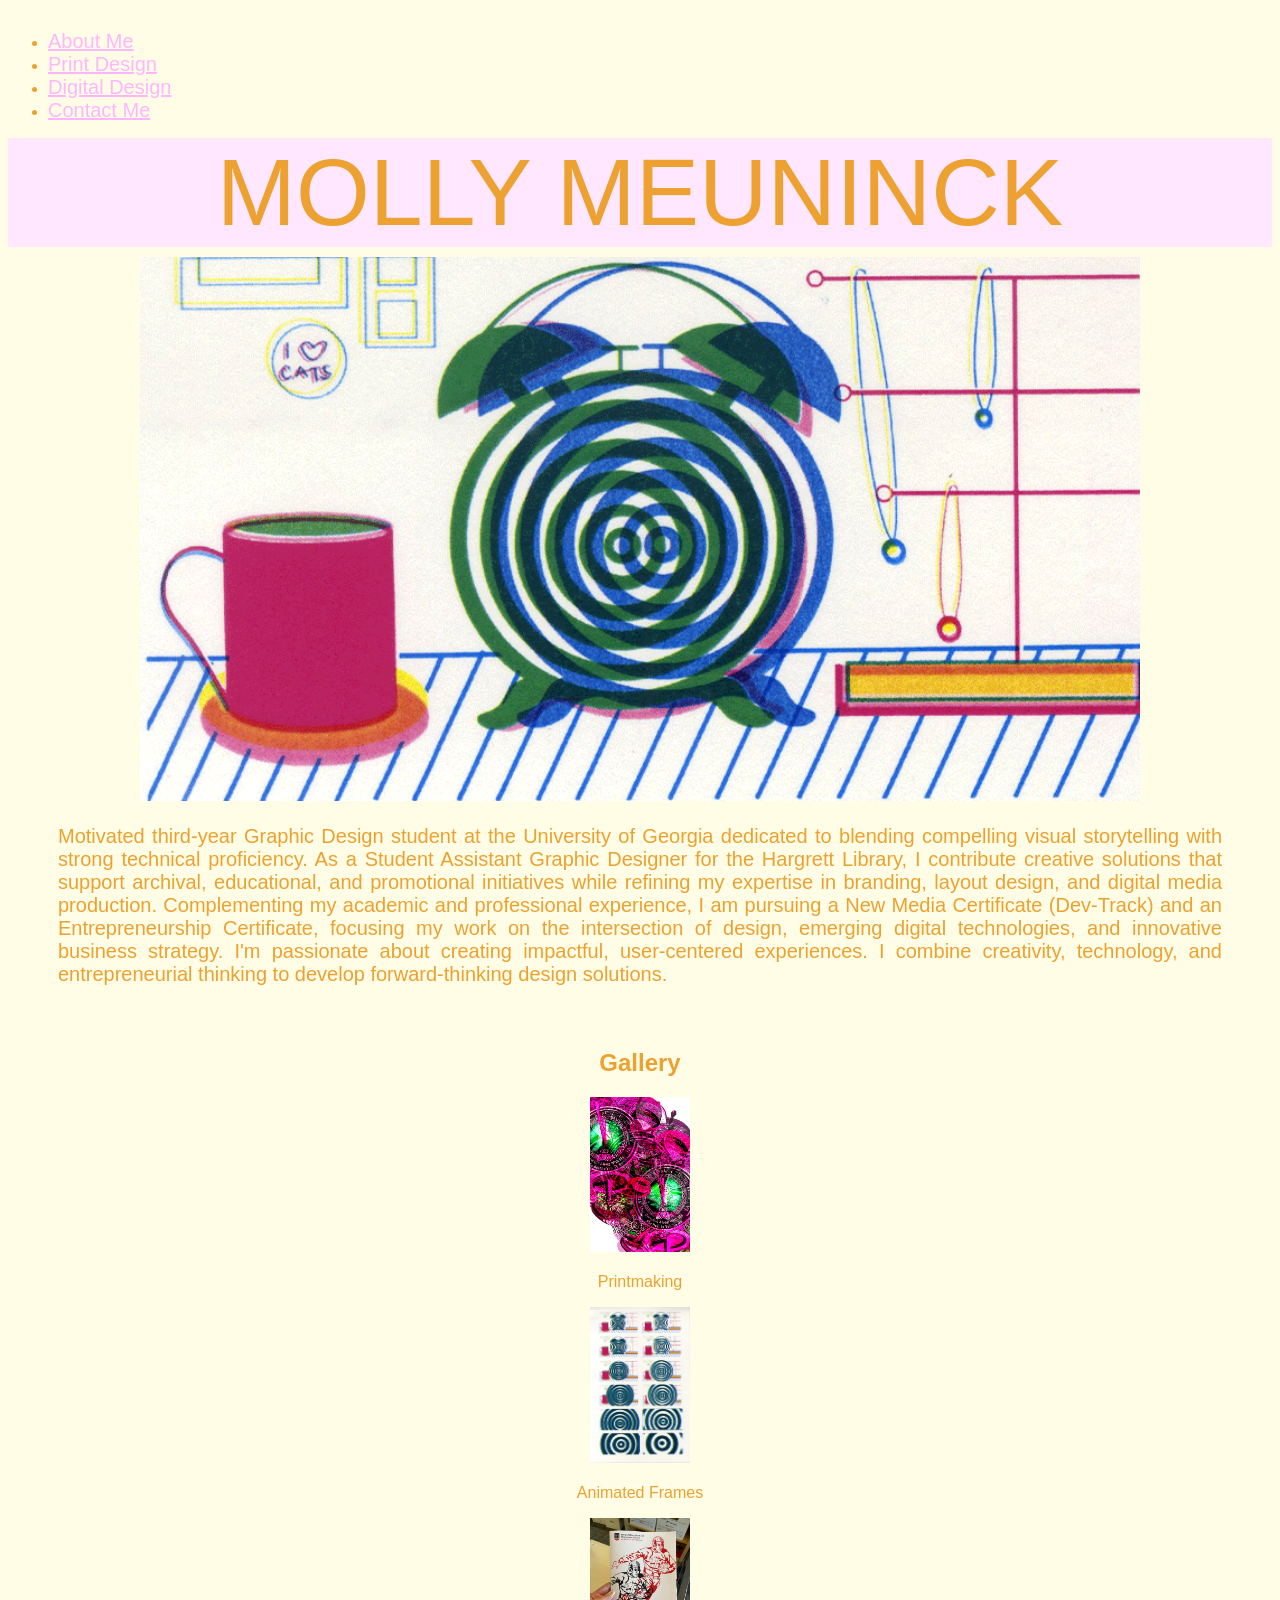
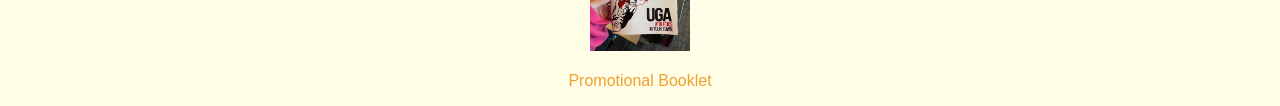
==== index.html @ ad42a5a6 "fixing spacing and icons" ====
<!DOCTYPE html>
<html lang="en">
<head>
    <meta charset="UTF-8">
    <meta name="viewport" content="width=device-width, initial-scale=1.0">
    <title>Index</title>
    
    <link rel="preconnect" href="https://fonts.googleapis.com">
    <link rel="preconnect" href="https://fonts.gstatic.com" crossorigin>
    <link href="https://fonts.googleapis.com/css2?family=Jacquarda+Bastarda+9&display=swap" rel="stylesheet">

    <link rel="stylesheet" href="https://use.typekit.net/bip7csp.css">

    <link rel="stylesheet" href="https://use.typekit.net/bip7csp.css">

    <link rel="stylesheet" href="https://use.typekit.net/bip7csp.css">
    
    <link rel="stylesheet" href="style.css">

</head>
<body>
    <!-- Navigation bar -->
    <nav id="directory">
        <!-- <div class="logo">
        <img src="images/Logo.png" width = 230px height = auto alt="logo">
        </div> -->
        <ul>
            <li><a href="about.html">About Me</a></li>
            <li><a href="print.html">Print Design</a></li>
            <li><a href="digital.html">Digital Design</a></li>
            <li><a href="contact.html">Contact Me</a></li>
        </ul>
    </nav>

    

    <!-- Header -->
    <header>
        <h1>MOLLY MEUNINCK</h1>
        <img class="animationPic" src="images/animationPrint_MollyMeuninck.gif" alt="" width = 1000 height = auto>
        <!-- <h1>MOLLY MEUNINCK</h1> -->
        <p class="description">Motivated third-year Graphic Design student at the University of Georgia dedicated to blending compelling visual storytelling with strong technical proficiency. As a Student Assistant Graphic Designer for the Hargrett Library, I contribute creative solutions that support archival, educational, and promotional initiatives while refining my expertise in branding, layout design, and digital media production. Complementing my academic and professional experience, I am pursuing a New Media Certificate (Dev-Track) and an Entrepreneurship Certificate, focusing my work on the intersection of design, emerging digital technologies, and innovative business strategy. I'm passionate about creating impactful, user-centered experiences. I combine creativity, technology, and entrepreneurial thinking to develop forward-thinking design solutions.</p>
        <!-- <button><a href="https://www.linkedin.com/in/mollyfmeuninck/">LinkedIn</a></button> -->
        <a href="https://www.linkedin.com/in/mollyfmeuninck/"><img src="images/linkeding.png" alt="" width = 40px height = auto></a>
        <!-- <button><a href="https://medium.com/@meuninckmolly">Medium</a></button> -->
        <a href="https://medium.com/@meuninckmolly"><img src="images/medium.png" alt="" width = 40px height = auto ></a>

    </header>
    <!-- Body Text -->
    <section>
        <h2>Gallery</h2>

        <div>
            <div>           
                <a href="print.html" ><img class="imagePrint" src="images/sundial.jpg" alt="sundial Print" width = 100px height = auto></a>
                <p>Printmaking</p>
            </div>
            <div>            
                <a href="digital.html"><img class="digi" src="images/Animated.jpg" alt="12 Frame Animated Printed" width = 100px height = auto></a>
                <p>Animated Frames</p>
            </div>
            <div>            
                <a href="print.html"><img class="imagePrint" src="images/Booklet.jpeg" alt="Booklet for promoting UGA Athletics Summer traveling exhibit" width = 100px height = auto></a>
                <p>Promotional Booklet</p>
            </div>
        </div>

    </section>
    <!-- <p>TO BREAK <br> LINES USE<br> THIS</p>
    <a href="https://www.instagram.com">Instagram</a>
    <br>
    <img src="IMG_0356.HEIC" width = 200px height = auto> -->
</body>
</html>
---- style.css ----
h1{
    font-size: 95px;
    background-color: rgb(255, 231, 255);
    text-align: center;

    /* font-family: "Jacquarda Bastarda 9", serif;
    font-weight: 400;
    font-style: normal; */

    /* font-family: "daith-text", sans-serif;
    font-weight: 400;
    font-style: italic; */

    /* font-family: "gonte", sans-serif;
    font-weight: 400;
    font-style: normal; */

    font-family: "gunter", sans-serif;
    font-weight: 400;
    font-style: normal;
    margin-bottom: 10px;
    margin-top: 10px;

}

h2 {
    font-family: "gunter", sans-serif;
    font-size: x-large;

}
body{
    background-color: rgb(255, 253, 229);
    color: rgb(236, 161, 49);
    text-align: center;
    font-family: Arial, sans-serif;
}

button{
    background-color: rgb(255, 255, 255);
    
}

a{
    color:rgb(255, 182, 255);
    font-family: Arial, sans-serif;
    font-size: 20px;
}

a:hover{
    color: rgb(222, 154, 65);
}


.description{
    text-align:justify;
    margin-left: 50px;
    margin-right: 50px;
    margin-top: 20px;
    font-family: Arial, sans-serif;
    font-size: 20px;
}

#directory{
    margin-top: 30px ;
    text-align:left;
    font-family: Arial, sans-serif;


}

.imagePrint:hover{
    outline: 5px solid rgb(222, 154, 65); 
    /* border: 5px solid red; */
}

.digi:hover{
    outline: 5px solid rgb(222, 154, 65); 
}

.logo{
    text-align: right;
}

.animationPic{

}




/* Default Reset CSS */

/* html, body, div, span, applet, object, iframe,
h1, h2, h3, h4, h5, h6, p, blockquote, pre,
a, abbr, acronym, address, big, cite, code,
del, dfn, em, img, ins, kbd, q, s, samp,
small, strike, strong, sub, sup, tt, var,
b, u, i, center,
dl, dt, dd, ol, ul, li,
fieldset, form, label, legend,
table, caption, tbody, tfoot, thead, tr, th, td,
article, aside, canvas, details, embed, 
figure, figcaption, footer, header, hgroup, 
menu, nav, output, ruby, section, summary,
time, mark, audio, video {
	margin: 0;
	padding: 0;
	border: 0;
	font-size: 100%;
	font: inherit;
	vertical-align: baseline;
}

article, aside, details, figcaption, figure, 
footer, header, hgroup, menu, nav, section {
	display: block;
}
body {
	line-height: 1;
}
ol, ul {
	list-style: none;
}
blockquote, q {
	quotes: none;
}
blockquote:before, blockquote:after,
q:before, q:after {
	content: '';
	content: none;
}
table {
	border-collapse: collapse;
	border-spacing: 0;
}*/
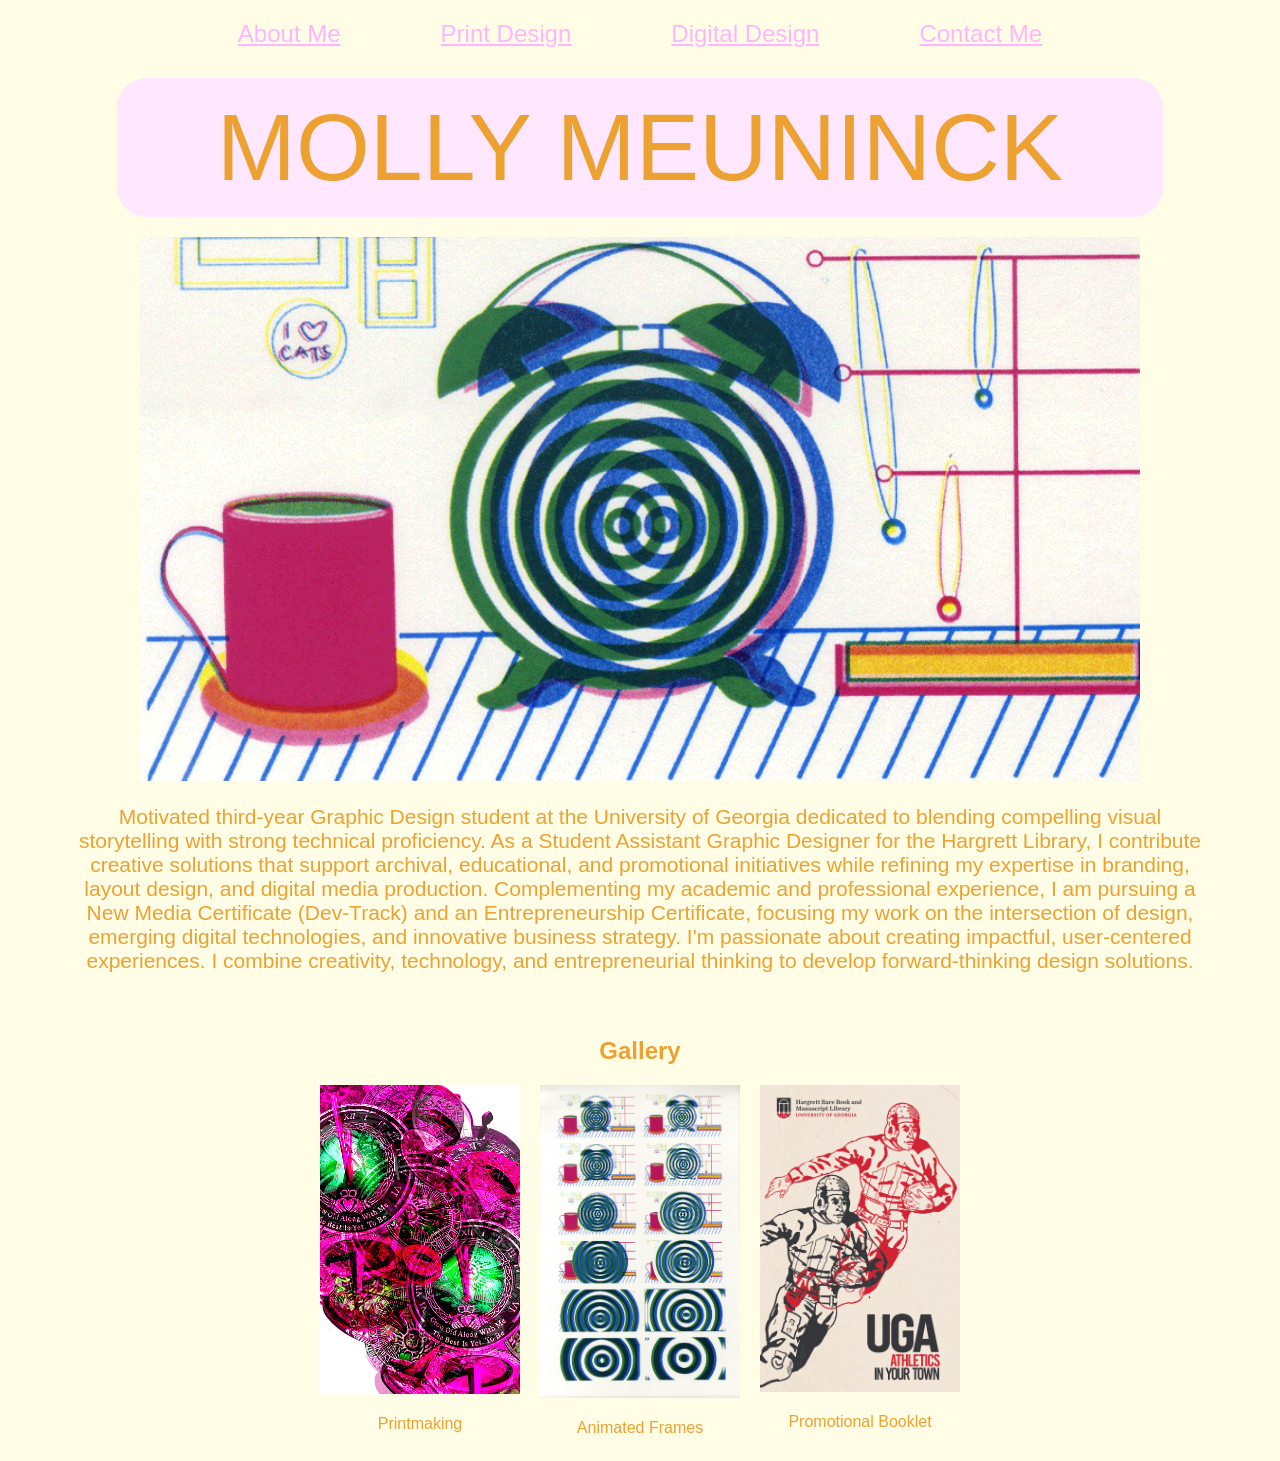
==== commit 2a53a40b: "changes" ====
--- a/index.html
+++ b/index.html
@@ -20,19 +20,21 @@
 </head>
 <body>
     <!-- Navigation bar -->
-    <nav id="directory">
-        <!-- <div class="logo">
-        <img src="images/Logo.png" width = 230px height = auto alt="logo">
-        </div> -->
+    <!-- <nav id="directory">
         <ul>
             <li><a href="about.html">About Me</a></li>
             <li><a href="print.html">Print Design</a></li>
             <li><a href="digital.html">Digital Design</a></li>
             <li><a href="contact.html">Contact Me</a></li>
         </ul>
-    </nav>
+    </nav> -->
 
-    
+    <div id="container">
+        <a href="about.html">About Me</a>
+        <a href="print.html">Print Design</a>
+        <a href="digital.html">Digital Design</a>
+        <a href="contact.html">Contact Me</a>
+    </div>
 
     <!-- Header -->
     <header>
@@ -50,17 +52,17 @@
     <section>
         <h2>Gallery</h2>
 
-        <div>
+        <div id="gallery">
             <div>           
-                <a href="print.html" ><img class="imagePrint" src="images/sundial.jpg" alt="sundial Print" width = 100px height = auto></a>
+                <a href="print.html" ><img class="imagePrint" src="images/sundial.jpg" alt="sundial Print" width = 200px height = auto></a>
                 <p>Printmaking</p>
             </div>
             <div>            
-                <a href="digital.html"><img class="digi" src="images/Animated.jpg" alt="12 Frame Animated Printed" width = 100px height = auto></a>
+                <a href="digital.html"><img class="digi" src="images/Animated.jpg" alt="12 Frame Animated Printed" width = 200px height = auto></a>
                 <p>Animated Frames</p>
             </div>
             <div>            
-                <a href="print.html"><img class="imagePrint" src="images/Booklet.jpeg" alt="Booklet for promoting UGA Athletics Summer traveling exhibit" width = 100px height = auto></a>
+                <a href="print.html"><img class="imagePrint" src="images/athletics.jpg" alt="Booklet for promoting UGA Athletics Summer traveling exhibit" width = 200px height = auto></a>
                 <p>Promotional Booklet</p>
             </div>
         </div>
--- a/style.css
+++ b/style.css
@@ -18,9 +18,32 @@
     font-family: "gunter", sans-serif;
     font-weight: 400;
     font-style: normal;
-    margin-bottom: 10px;
+    margin-bottom: 20px;
     margin-top: 10px;
+    padding:15px 100px;
+    border-radius: 30px;
+    display: inline-block;
 
+
+}
+
+#container{
+    display: flex;
+    gap: 100px;
+    margin-top: 20px;
+    margin-bottom: 20px;
+    justify-content: center;
+}
+
+#container a{
+    font-family: "gunter", sans-serif;
+    font-size: x-large;
+}
+
+#gallery{
+    display: flex;
+    gap: 20px;
+    justify-content: center;
 }
 
 h2 {
@@ -52,20 +75,12 @@
 
 
 .description{
-    text-align:justify;
-    margin-left: 50px;
-    margin-right: 50px;
+    text-align:center;
+    margin-left: 70px;
+    margin-right: 70px;
     margin-top: 20px;
     font-family: Arial, sans-serif;
-    font-size: 20px;
-}
-
-#directory{
-    margin-top: 30px ;
-    text-align:left;
-    font-family: Arial, sans-serif;
-
-
+    font-size: 21px;
 }
 
 .imagePrint:hover{
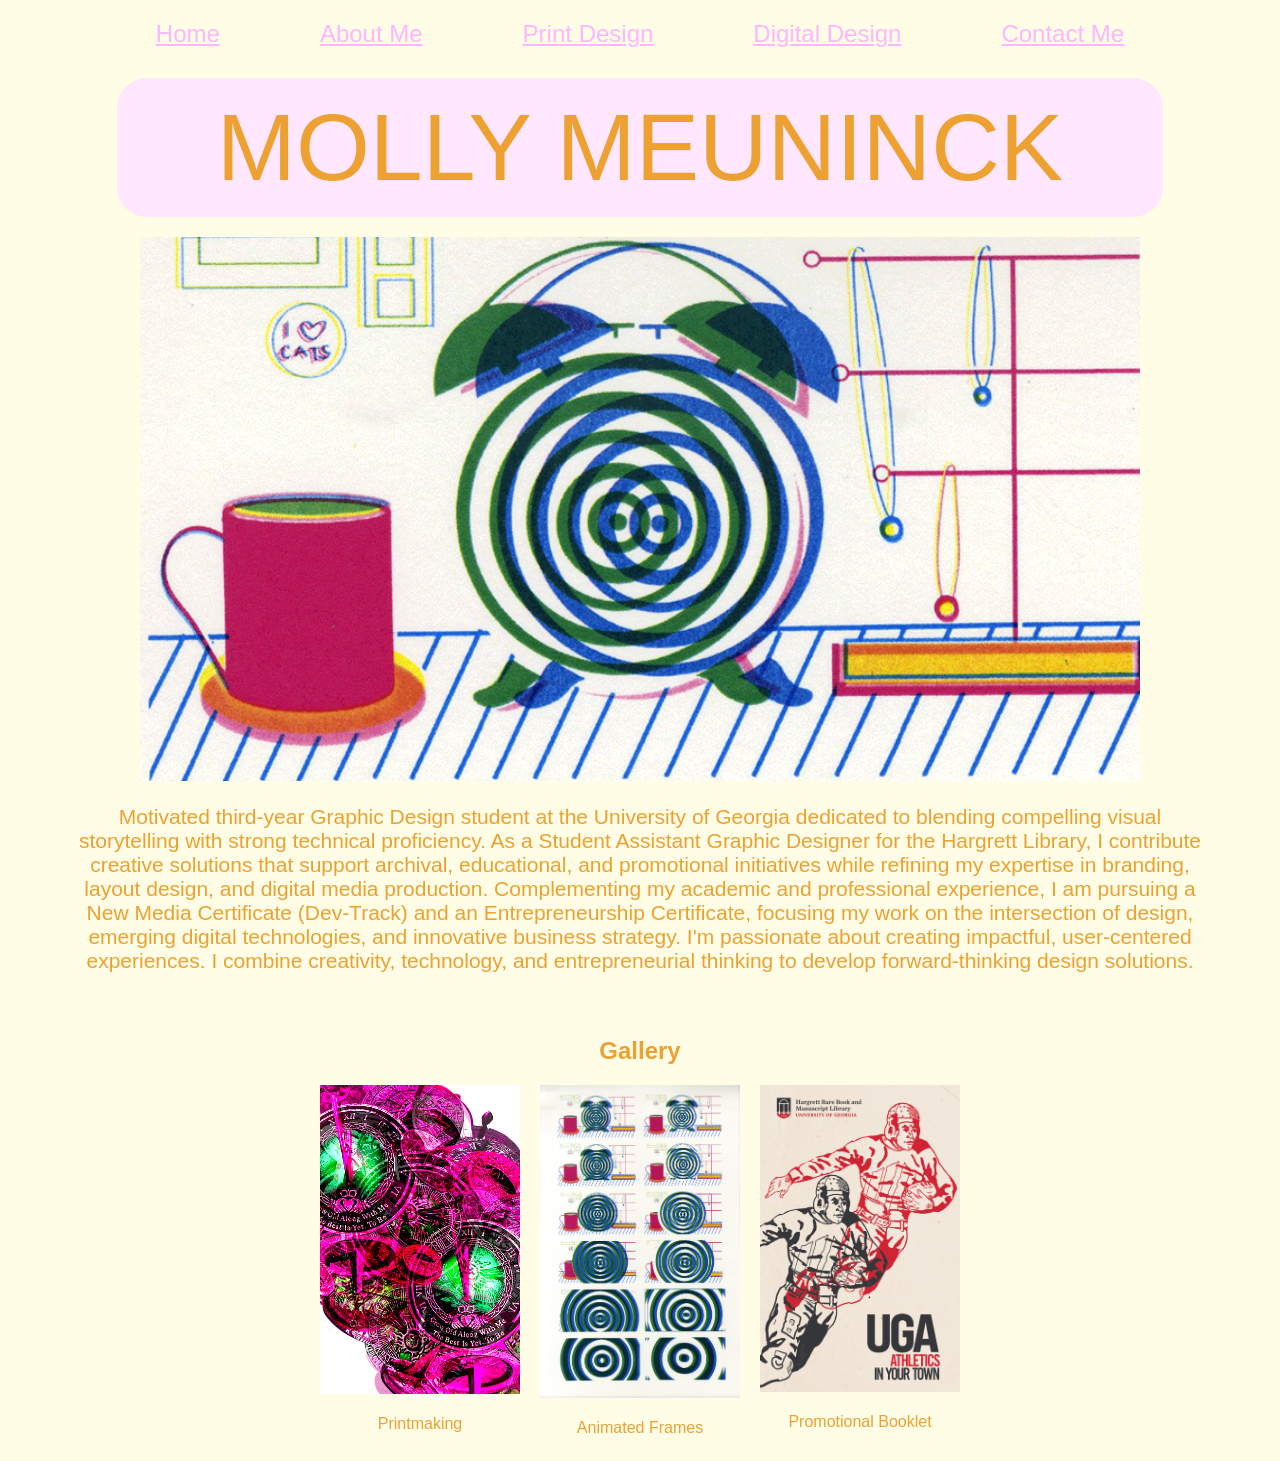
==== commit 0f221f4e: "changes" ====
--- a/index.html
+++ b/index.html
@@ -30,6 +30,7 @@
     </nav> -->
 
     <div id="container">
+        <a href="index.html">Home</a>
         <a href="about.html">About Me</a>
         <a href="print.html">Print Design</a>
         <a href="digital.html">Digital Design</a>
--- a/style.css
+++ b/style.css
@@ -38,6 +38,8 @@
 #container a{
     font-family: "gunter", sans-serif;
     font-size: x-large;
+    color:rgb(255, 182, 255);
+
 }
 
 #gallery{
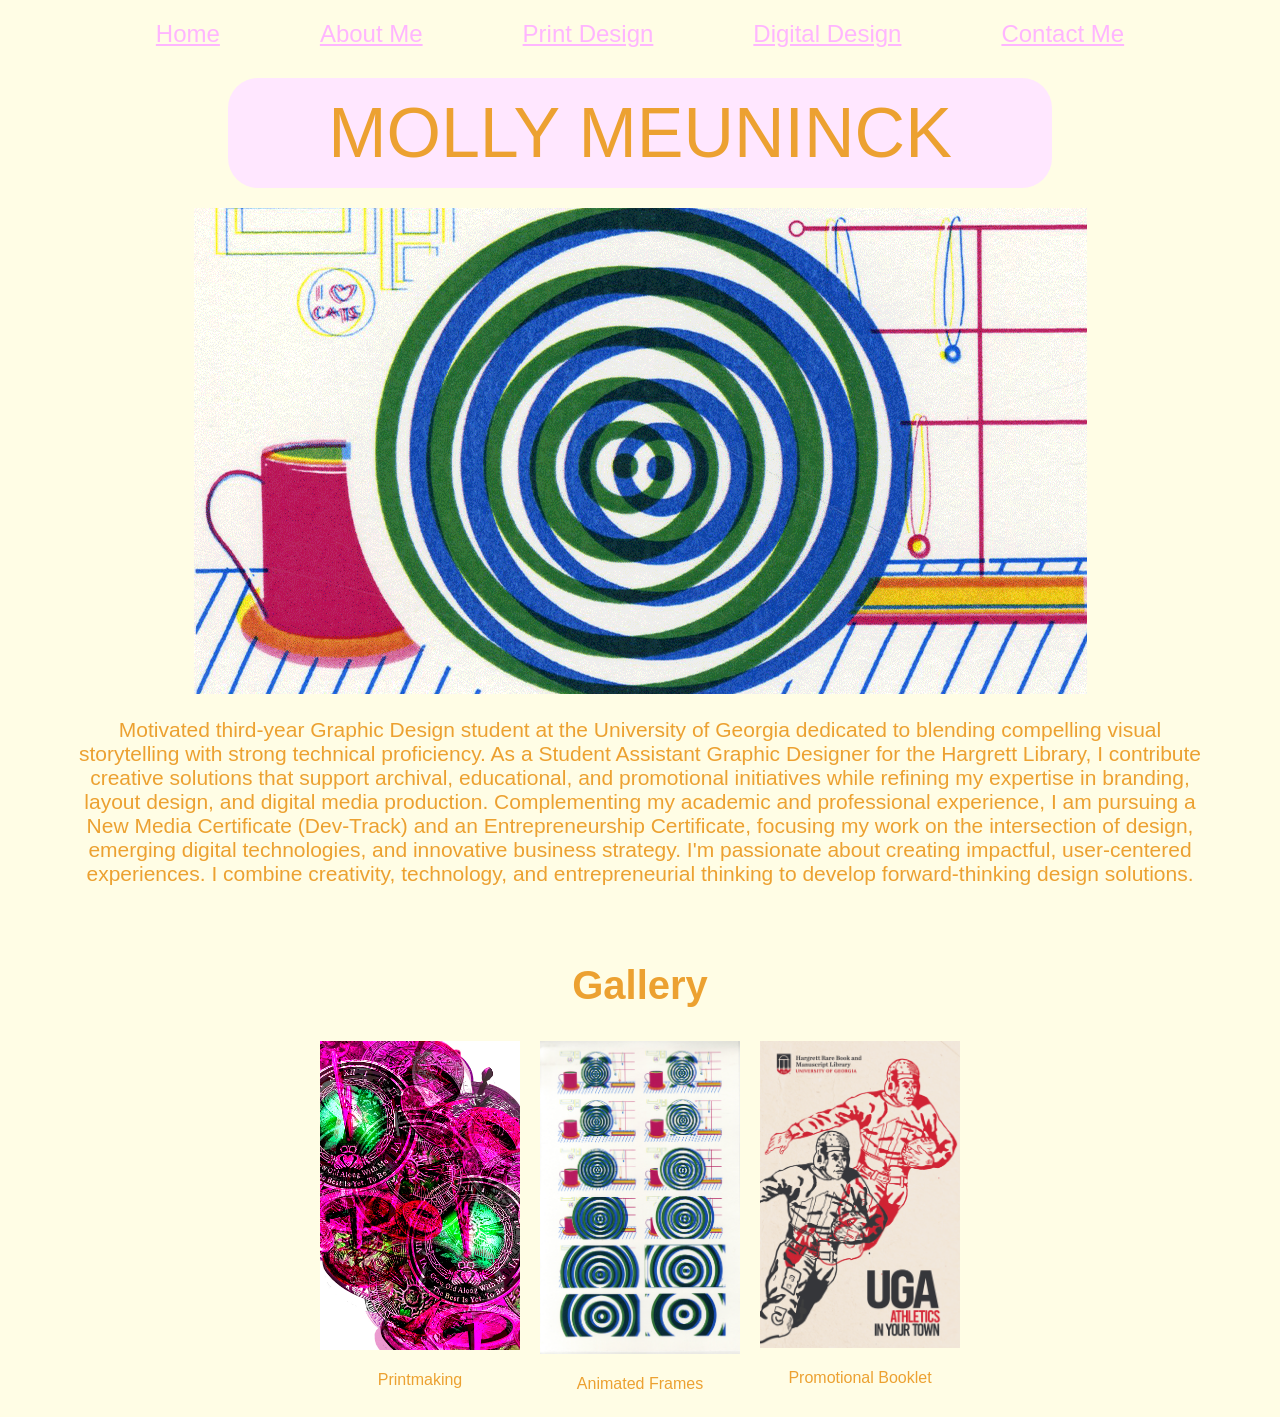
==== commit 9a45765b: "size of device changes" ====
--- a/index.html
+++ b/index.html
@@ -40,7 +40,7 @@
     <!-- Header -->
     <header>
         <h1>MOLLY MEUNINCK</h1>
-        <img class="animationPic" src="images/animationPrint_MollyMeuninck.gif" alt="" width = 1000 height = auto>
+        <img class="animationPic" src="images/animationPrint_MollyMeuninck.gif" alt="" max-width = 100% height = auto display = block; >
         <!-- <h1>MOLLY MEUNINCK</h1> -->
         <p class="description">Motivated third-year Graphic Design student at the University of Georgia dedicated to blending compelling visual storytelling with strong technical proficiency. As a Student Assistant Graphic Designer for the Hargrett Library, I contribute creative solutions that support archival, educational, and promotional initiatives while refining my expertise in branding, layout design, and digital media production. Complementing my academic and professional experience, I am pursuing a New Media Certificate (Dev-Track) and an Entrepreneurship Certificate, focusing my work on the intersection of design, emerging digital technologies, and innovative business strategy. I'm passionate about creating impactful, user-centered experiences. I combine creativity, technology, and entrepreneurial thinking to develop forward-thinking design solutions.</p>
         <!-- <button><a href="https://www.linkedin.com/in/mollyfmeuninck/">LinkedIn</a></button> -->
--- a/style.css
+++ b/style.css
@@ -1,5 +1,5 @@
 h1{
-    font-size: 95px;
+    font-size: 70px;
     background-color: rgb(255, 231, 255);
     text-align: center;
 
@@ -23,6 +23,7 @@
     padding:15px 100px;
     border-radius: 30px;
     display: inline-block;
+    
 
 
 }
@@ -50,7 +51,7 @@
 
 h2 {
     font-family: "gunter", sans-serif;
-    font-size: x-large;
+    font-size: 40px;
 
 }
 body{
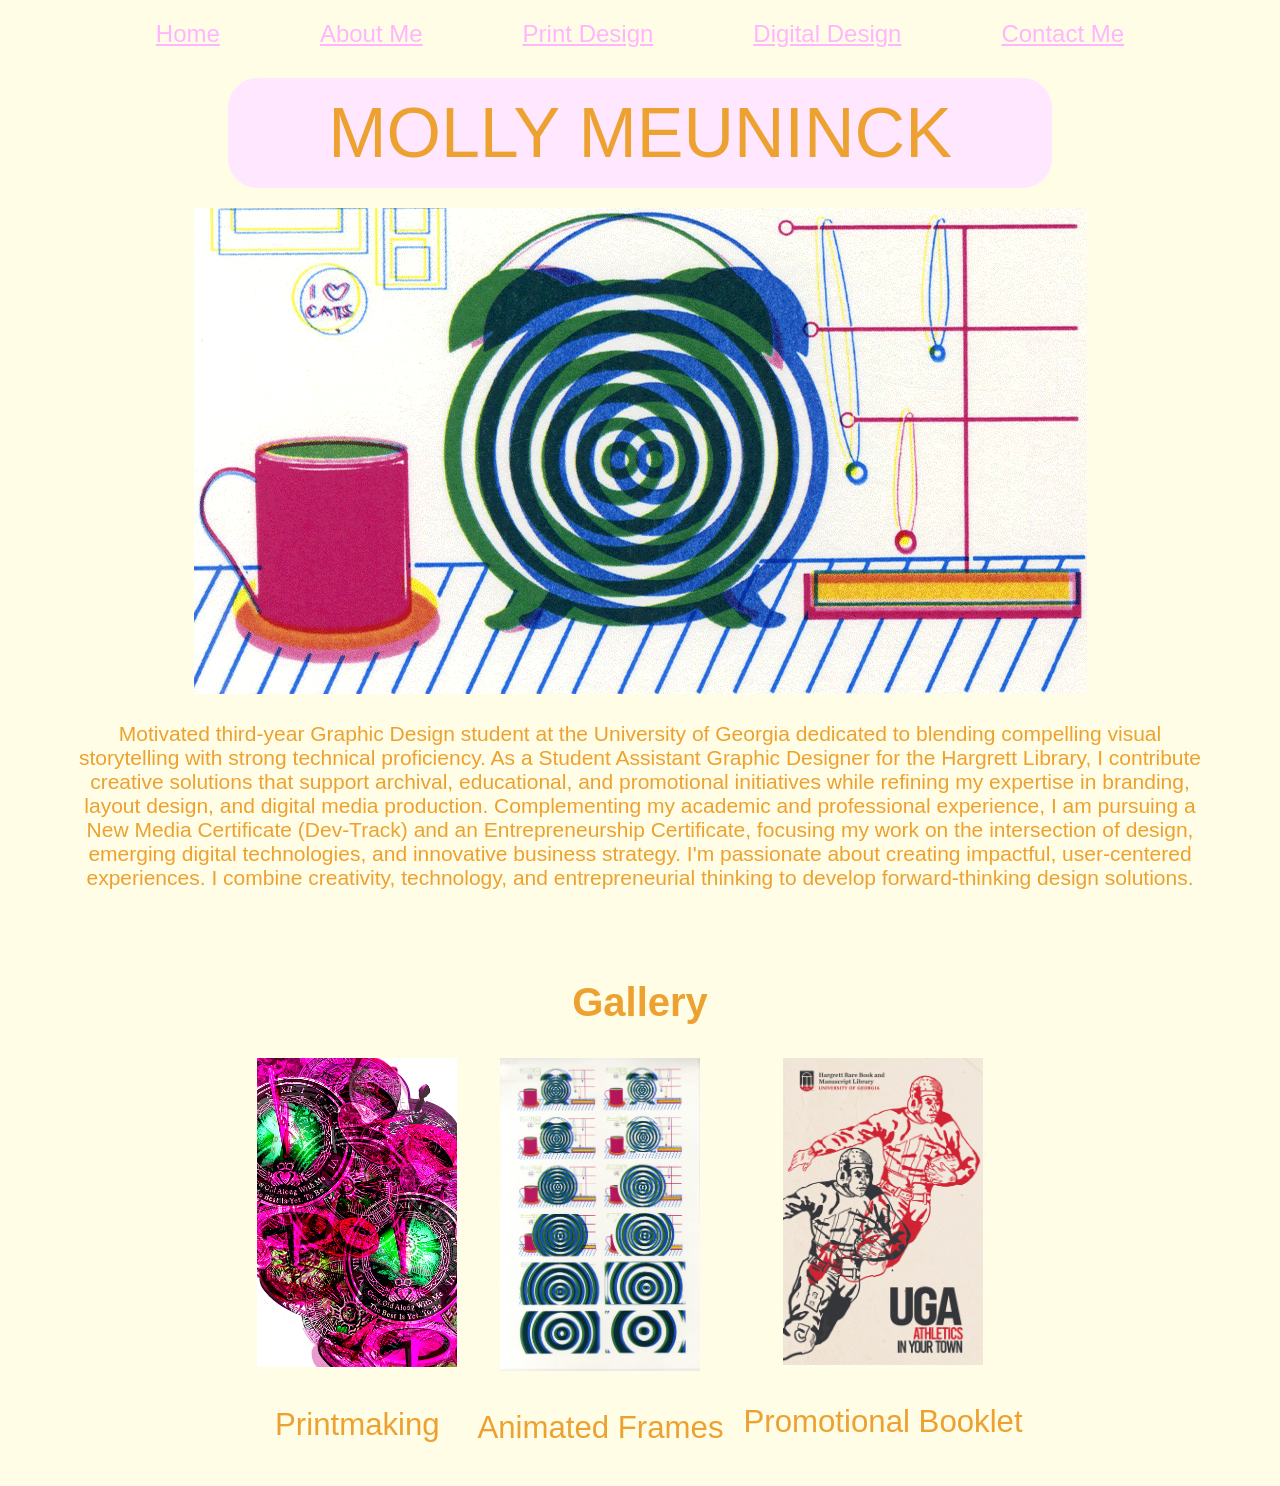
==== commit cf9ed585: "raaaa changess" ====
--- a/index.html
+++ b/index.html
@@ -40,7 +40,7 @@
     <!-- Header -->
     <header>
         <h1>MOLLY MEUNINCK</h1>
-        <img class="animationPic" src="images/animationPrint_MollyMeuninck.gif" alt="" max-width = 100% height = auto display = block; >
+        <img class="animationPic" src="images/animationPrint_MollyMeuninck.gif" alt=""  >
         <!-- <h1>MOLLY MEUNINCK</h1> -->
         <p class="description">Motivated third-year Graphic Design student at the University of Georgia dedicated to blending compelling visual storytelling with strong technical proficiency. As a Student Assistant Graphic Designer for the Hargrett Library, I contribute creative solutions that support archival, educational, and promotional initiatives while refining my expertise in branding, layout design, and digital media production. Complementing my academic and professional experience, I am pursuing a New Media Certificate (Dev-Track) and an Entrepreneurship Certificate, focusing my work on the intersection of design, emerging digital technologies, and innovative business strategy. I'm passionate about creating impactful, user-centered experiences. I combine creativity, technology, and entrepreneurial thinking to develop forward-thinking design solutions.</p>
         <!-- <button><a href="https://www.linkedin.com/in/mollyfmeuninck/">LinkedIn</a></button> -->
--- a/style.css
+++ b/style.css
@@ -28,8 +28,103 @@
 
 }
 
+html{
+    font-size: clamp(1rem, 0.75rem + 1.5vw, 5rem);
+}
+
+/* :root {
+    --font-size-h1: clamp(1rem, 5rem +1.5vw, 10rem);
+    --font-size-h2: clamp(1rem, 3rem +1.5vw, 5rem);
+    --font-size-h3: clamp(1rem, 2rem + 1.5vw, 3rem);
+    --font-size-p: clamp(1rem, 1rem + 1vw, 1.5rem);
+
+}
+
+h1 {
+    font-size: var(--font-size-h1);
+}
+h2 {
+    font-size: var(--font-size-h2);
+}
+
+h3 {
+    font-size: var(--font-size-h3);
+}
+
+p {
+    font-size: var(--font-size-p);
+} */
+
+@media screen and (width < 600px) {
+:root {
+    --font-size-h1: clamp(1rem, 5rem +1.5vw, 10rem);
+    --font-size-h2: clamp(1rem, 3rem +1.5vw, 5rem);
+    --font-size-h3: clamp(1rem, 2rem + 1.5vw, 3rem);
+    --font-size-p: clamp(1rem, 1rem + 1vw, 1.5rem);
+    --font-size-a: clamp(1rem, 3rem +1.5vw, 5rem);
+
+
+}
+
+h1 {
+    font-size: var(--font-size-h1);
+    text-align: center;
+}
+h2 {
+    font-size: var(--font-size-h2);
+    text-align: center;
+}
+
+h3 {
+    font-size: var(--font-size-h3);
+    text-align: center;
+}
+
+p {
+    font-size: var(--font-size-p);
+    text-align: center;
+}
+
+#container a {
+    font-size: var(--font-size-a);
+    text-align: center;
+
+}
+
 #container{
     display: flex;
+    flex-wrap: wrap;
+    gap: 100px;
+    margin-top: 20px;
+    margin-bottom: 20px;
+    justify-content: center;
+}
+.animationPic{
+    width: 100%;
+    height: auto;
+  /* width: 800px; */
+  /* max-width: 100%; */
+}
+
+}
+
+/* @media screen and (max-width < 500px) {
+
+    #container {
+        display: block;
+    }
+    #container a{
+        font-size: small;
+    }
+
+    h1{
+        font-size: larger;
+    }
+} */
+
+#container{
+    display: flex;
+    flex-wrap: wrap;
     gap: 100px;
     margin-top: 20px;
     margin-bottom: 20px;
@@ -99,9 +194,37 @@
     text-align: right;
 }
 
-.animationPic{
-
-}
+@media screen and (max-width: 600px) { 
+    h1 { 
+        font-size: 40px; padding: 10px 20px;    
+        } 
+    #container { 
+        gap: 20px; flex-wrap: wrap; 
+        } 
+    #container a { 
+        font-size: 18px; 
+        } 
+    #gallery { 
+        flex-wrap: wrap; 
+        } 
+    h2 { 
+        font-size: 30px; 
+        } 
+    .description { 
+        margin-left: 20px; margin-right: 20px; font-size: 18px; 
+        } 
+    img { 
+        max-width: 100%; height: auto; 
+        } 
+    }
+
+/* .animationPic{
+    width: 100%;
+    margin-left: 40px;
+    margin-right: 40px;
+  /* width: 800px; */
+  /* max-width: 100%; 
+}*/
 
 
 
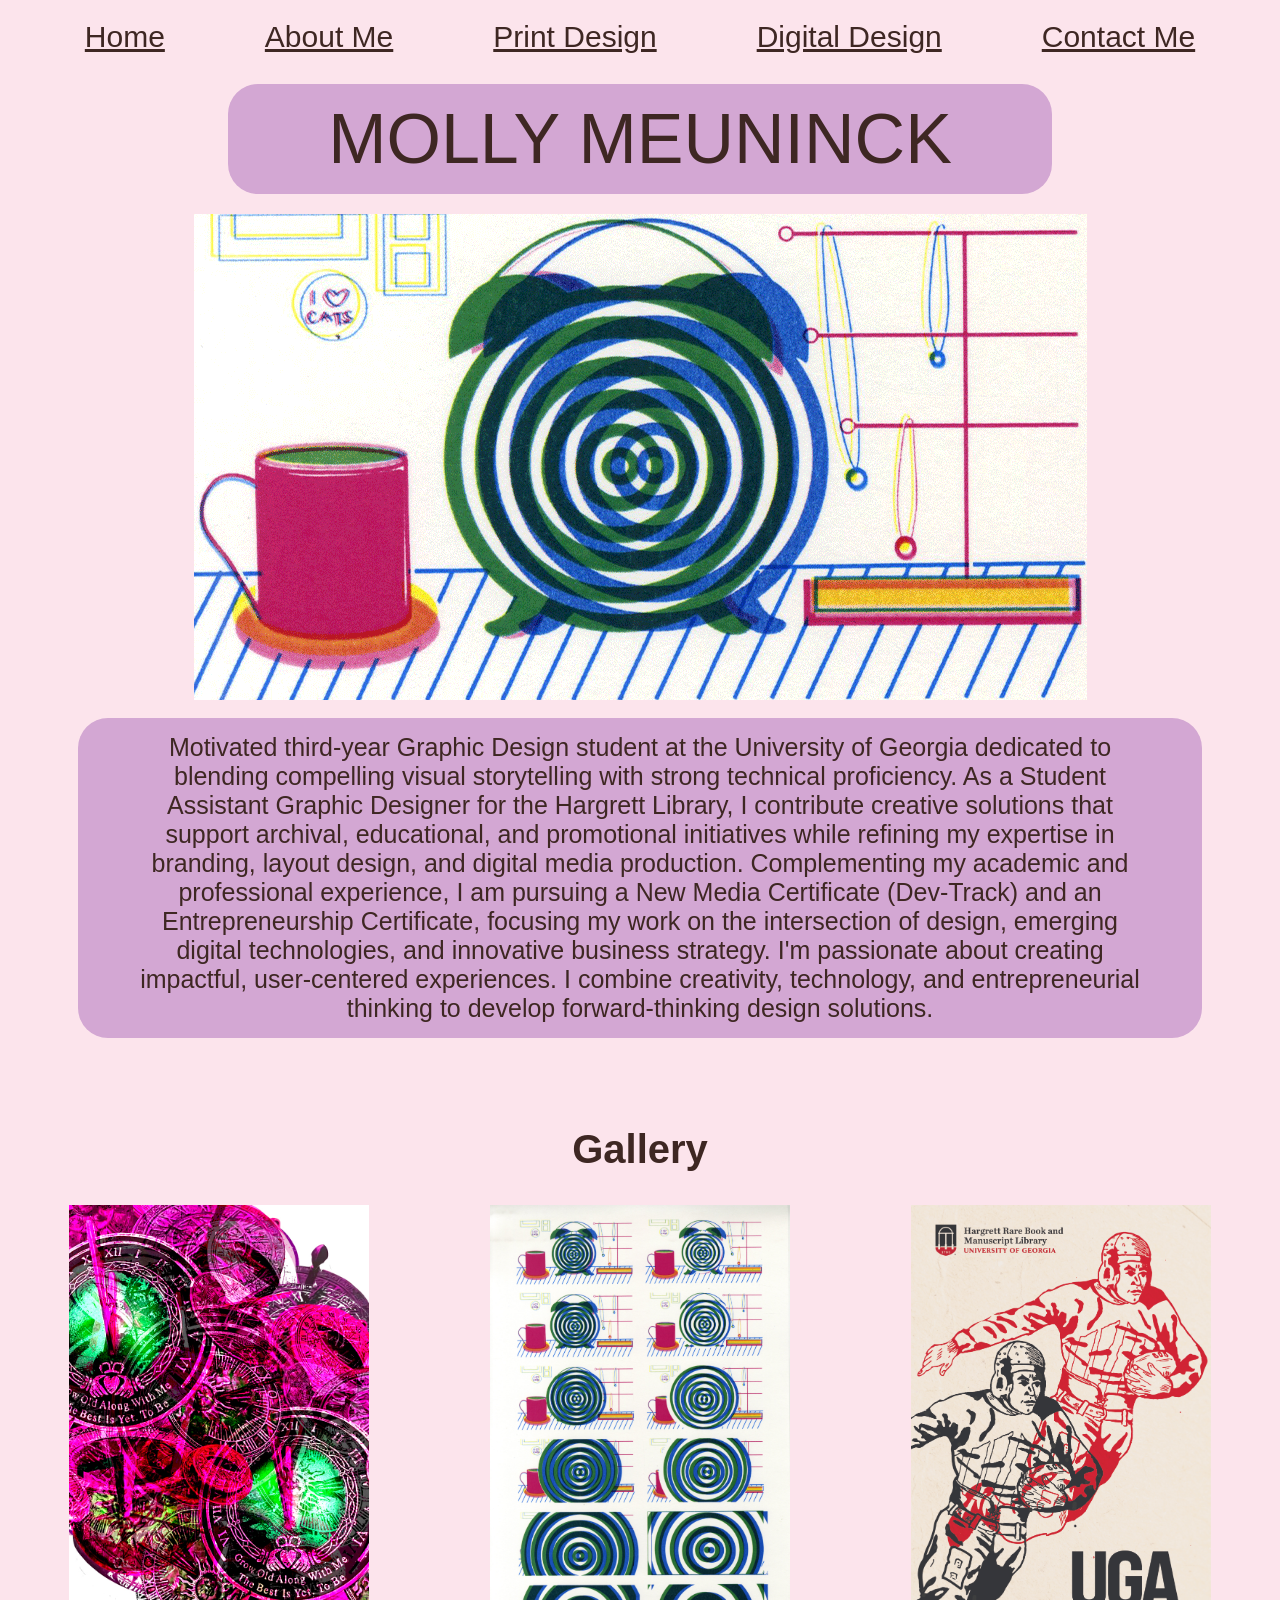
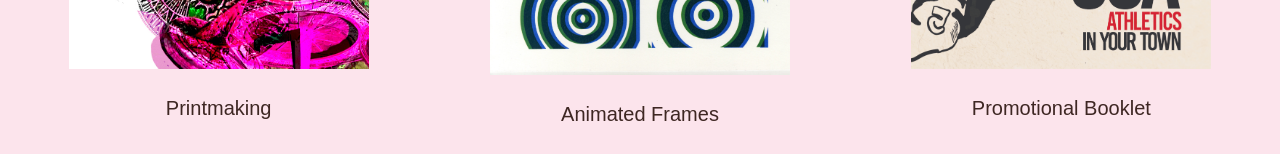
==== commit 46fc2cb0: "small changes" ====
--- a/index.html
+++ b/index.html
@@ -8,6 +8,8 @@
     <link rel="preconnect" href="https://fonts.googleapis.com">
     <link rel="preconnect" href="https://fonts.gstatic.com" crossorigin>
     <link href="https://fonts.googleapis.com/css2?family=Jacquarda+Bastarda+9&display=swap" rel="stylesheet">
+
+    <link rel="stylesheet" href="https://use.typekit.net/bip7csp.css">
 
     <link rel="stylesheet" href="https://use.typekit.net/bip7csp.css">
 
@@ -55,15 +57,15 @@
 
         <div id="gallery">
             <div>           
-                <a href="print.html" ><img class="imagePrint" src="images/sundial.jpg" alt="sundial Print" width = 200px height = auto></a>
+                <a href="print.html" ><img class="imagePrint" src="images/sundial.jpg" alt="sundial Print" ></a>
                 <p>Printmaking</p>
             </div>
             <div>            
-                <a href="digital.html"><img class="digi" src="images/Animated.jpg" alt="12 Frame Animated Printed" width = 200px height = auto></a>
+                <a href="digital.html"><img class="digi" src="images/Animated.jpg" alt="12 Frame Animated Printed" ></a>
                 <p>Animated Frames</p>
             </div>
             <div>            
-                <a href="print.html"><img class="imagePrint" src="images/athletics.jpg" alt="Booklet for promoting UGA Athletics Summer traveling exhibit" width = 200px height = auto></a>
+                <a href="print.html"><img class="imagePrint" src="images/athletics.jpg" alt="Booklet for promoting UGA Athletics Summer traveling exhibit" ></a>
                 <p>Promotional Booklet</p>
             </div>
         </div>
--- a/style.css
+++ b/style.css
@@ -1,6 +1,6 @@
 h1{
     font-size: 70px;
-    background-color: rgb(255, 231, 255);
+    background-color: rgb(211, 167, 211);
     text-align: center;
 
     /* font-family: "Jacquarda Bastarda 9", serif;
@@ -30,97 +30,9 @@
 
 html{
     font-size: clamp(1rem, 0.75rem + 1.5vw, 5rem);
+    background-color: #FCE4EC;
 }
 
-/* :root {
-    --font-size-h1: clamp(1rem, 5rem +1.5vw, 10rem);
-    --font-size-h2: clamp(1rem, 3rem +1.5vw, 5rem);
-    --font-size-h3: clamp(1rem, 2rem + 1.5vw, 3rem);
-    --font-size-p: clamp(1rem, 1rem + 1vw, 1.5rem);
-
-}
-
-h1 {
-    font-size: var(--font-size-h1);
-}
-h2 {
-    font-size: var(--font-size-h2);
-}
-
-h3 {
-    font-size: var(--font-size-h3);
-}
-
-p {
-    font-size: var(--font-size-p);
-} */
-
-@media screen and (width < 600px) {
-:root {
-    --font-size-h1: clamp(1rem, 5rem +1.5vw, 10rem);
-    --font-size-h2: clamp(1rem, 3rem +1.5vw, 5rem);
-    --font-size-h3: clamp(1rem, 2rem + 1.5vw, 3rem);
-    --font-size-p: clamp(1rem, 1rem + 1vw, 1.5rem);
-    --font-size-a: clamp(1rem, 3rem +1.5vw, 5rem);
-
-
-}
-
-h1 {
-    font-size: var(--font-size-h1);
-    text-align: center;
-}
-h2 {
-    font-size: var(--font-size-h2);
-    text-align: center;
-}
-
-h3 {
-    font-size: var(--font-size-h3);
-    text-align: center;
-}
-
-p {
-    font-size: var(--font-size-p);
-    text-align: center;
-}
-
-#container a {
-    font-size: var(--font-size-a);
-    text-align: center;
-
-}
-
-#container{
-    display: flex;
-    flex-wrap: wrap;
-    gap: 100px;
-    margin-top: 20px;
-    margin-bottom: 20px;
-    justify-content: center;
-}
-.animationPic{
-    width: 100%;
-    height: auto;
-  /* width: 800px; */
-  /* max-width: 100%; */
-}
-
-}
-
-/* @media screen and (max-width < 500px) {
-
-    #container {
-        display: block;
-    }
-    #container a{
-        font-size: small;
-    }
-
-    h1{
-        font-size: larger;
-    }
-} */
 
 #container{
     display: flex;
@@ -133,15 +45,29 @@
 
 #container a{
     font-family: "gunter", sans-serif;
-    font-size: x-large;
-    color:rgb(255, 182, 255);
+    font-size: 30px;
+    color:#3E2723;
 
 }
 
-#gallery{
-    display: flex;
-    gap: 20px;
-    justify-content: center;
+#gallery {
+    display: grid;
+    grid-template-columns: repeat(3, 1fr);
+    width: 100%;
+    justify-items: center;
+}
+
+#gallery img {
+    width: 300px;
+    height: auto;
+}
+
+#gallery p {
+    text-align: center;
+    font-family: "dolly-new", sans-serif;
+    font-weight: 400;
+    font-style: normal;
+    font-size: 20px;
 }
 
 h2 {
@@ -150,10 +76,12 @@
 
 }
 body{
-    background-color: rgb(255, 253, 229);
-    color: rgb(236, 161, 49);
+    background-color: #FCE4EC;
+    color: #3E2723;
     text-align: center;
-    font-family: Arial, sans-serif;
+    font-family: "dolly-new", sans-serif;
+    font-weight: 400;
+    font-style: normal;
 }
 
 button{
@@ -162,13 +90,22 @@
 }
 
 a{
-    color:rgb(255, 182, 255);
+    color:#D81B60;
     font-family: Arial, sans-serif;
     font-size: 20px;
 }
 
 a:hover{
-    color: rgb(222, 154, 65);
+    color: #D81B60;
+}
+
+p{
+      text-align:center;
+    margin-left: 70px;
+    margin-right: 70px;
+    margin-top: 20px;
+    font-family: Arial, sans-serif;
+    font-size: 18px;  
 }
 
 
@@ -177,100 +114,71 @@
     margin-left: 70px;
     margin-right: 70px;
     margin-top: 20px;
-    font-family: Arial, sans-serif;
-    font-size: 21px;
+    font-family: "dolly-new", sans-serif;
+    font-weight: 400;
+    font-style: normal;
+    font-size: 25px;
+
+    background-color: rgb(211, 167, 211);
+    text-align: center;
+    margin-bottom: 20px;
+    margin-top: 10px;
+    padding:15px 50px;
+    border-radius: 30px;
+    display: inline-block;
 }
 
 .imagePrint:hover{
-    outline: 5px solid rgb(222, 154, 65); 
+    outline: 5px solid #D81B60; 
     /* border: 5px solid red; */
 }
 
 .digi:hover{
-    outline: 5px solid rgb(222, 154, 65); 
+    outline: 5px solid #D81B60; 
 }
 
 .logo{
     text-align: right;
 }
 
-@media screen and (max-width: 600px) { 
-    h1 { 
-        font-size: 40px; padding: 10px 20px;    
-        } 
-    #container { 
-        gap: 20px; flex-wrap: wrap; 
-        } 
-    #container a { 
-        font-size: 18px; 
-        } 
-    #gallery { 
-        flex-wrap: wrap; 
-        } 
-    h2 { 
-        font-size: 30px; 
-        } 
-    .description { 
-        margin-left: 20px; margin-right: 20px; font-size: 18px; 
-        } 
-    img { 
-        max-width: 100%; height: auto; 
-        } 
+@media screen and (max-width: 600px) {
+    h1 {
+        font-size: 30px;
+        padding: 10px 20px;
     }
 
-/* .animationPic{
-    width: 100%;
-    margin-left: 40px;
-    margin-right: 40px;
-  /* width: 800px; */
-  /* max-width: 100%; 
-}*/
+    #container {
+        gap: 20px;
+        flex-wrap: wrap;
+        margin-top: 20px;
+        margin-bottom: 20px;
+        justify-content: center;
+    }
 
+    #container a {
+        font-size: 18px;
+    }
 
+    #gallery {
+        flex-wrap: wrap;
+    }
 
+    h2 {
+        font-size: 30px;
+    }
 
-/* Default Reset CSS */
+    .description {
+        margin-left: 20px;
+        margin-right: 20px;
+        font-size: 18px;
+    }
 
-/* html, body, div, span, applet, object, iframe,
-h1, h2, h3, h4, h5, h6, p, blockquote, pre,
-a, abbr, acronym, address, big, cite, code,
-del, dfn, em, img, ins, kbd, q, s, samp,
-small, strike, strong, sub, sup, tt, var,
-b, u, i, center,
-dl, dt, dd, ol, ul, li,
-fieldset, form, label, legend,
-table, caption, tbody, tfoot, thead, tr, th, td,
-article, aside, canvas, details, embed, 
-figure, figcaption, footer, header, hgroup, 
-menu, nav, output, ruby, section, summary,
-time, mark, audio, video {
-	margin: 0;
-	padding: 0;
-	border: 0;
-	font-size: 100%;
-	font: inherit;
-	vertical-align: baseline;
+    p {
+        font-size: 18px;
+    }
+
+    img {
+        max-width: 100%;
+        height: auto;
+    }
 }
-
-article, aside, details, figcaption, figure, 
-footer, header, hgroup, menu, nav, section {
-	display: block;
-}
-body {
-	line-height: 1;
-}
-ol, ul {
-	list-style: none;
-}
-blockquote, q {
-	quotes: none;
-}
-blockquote:before, blockquote:after,
-q:before, q:after {
-	content: '';
-	content: none;
-}
-table {
-	border-collapse: collapse;
-	border-spacing: 0;
-}*/
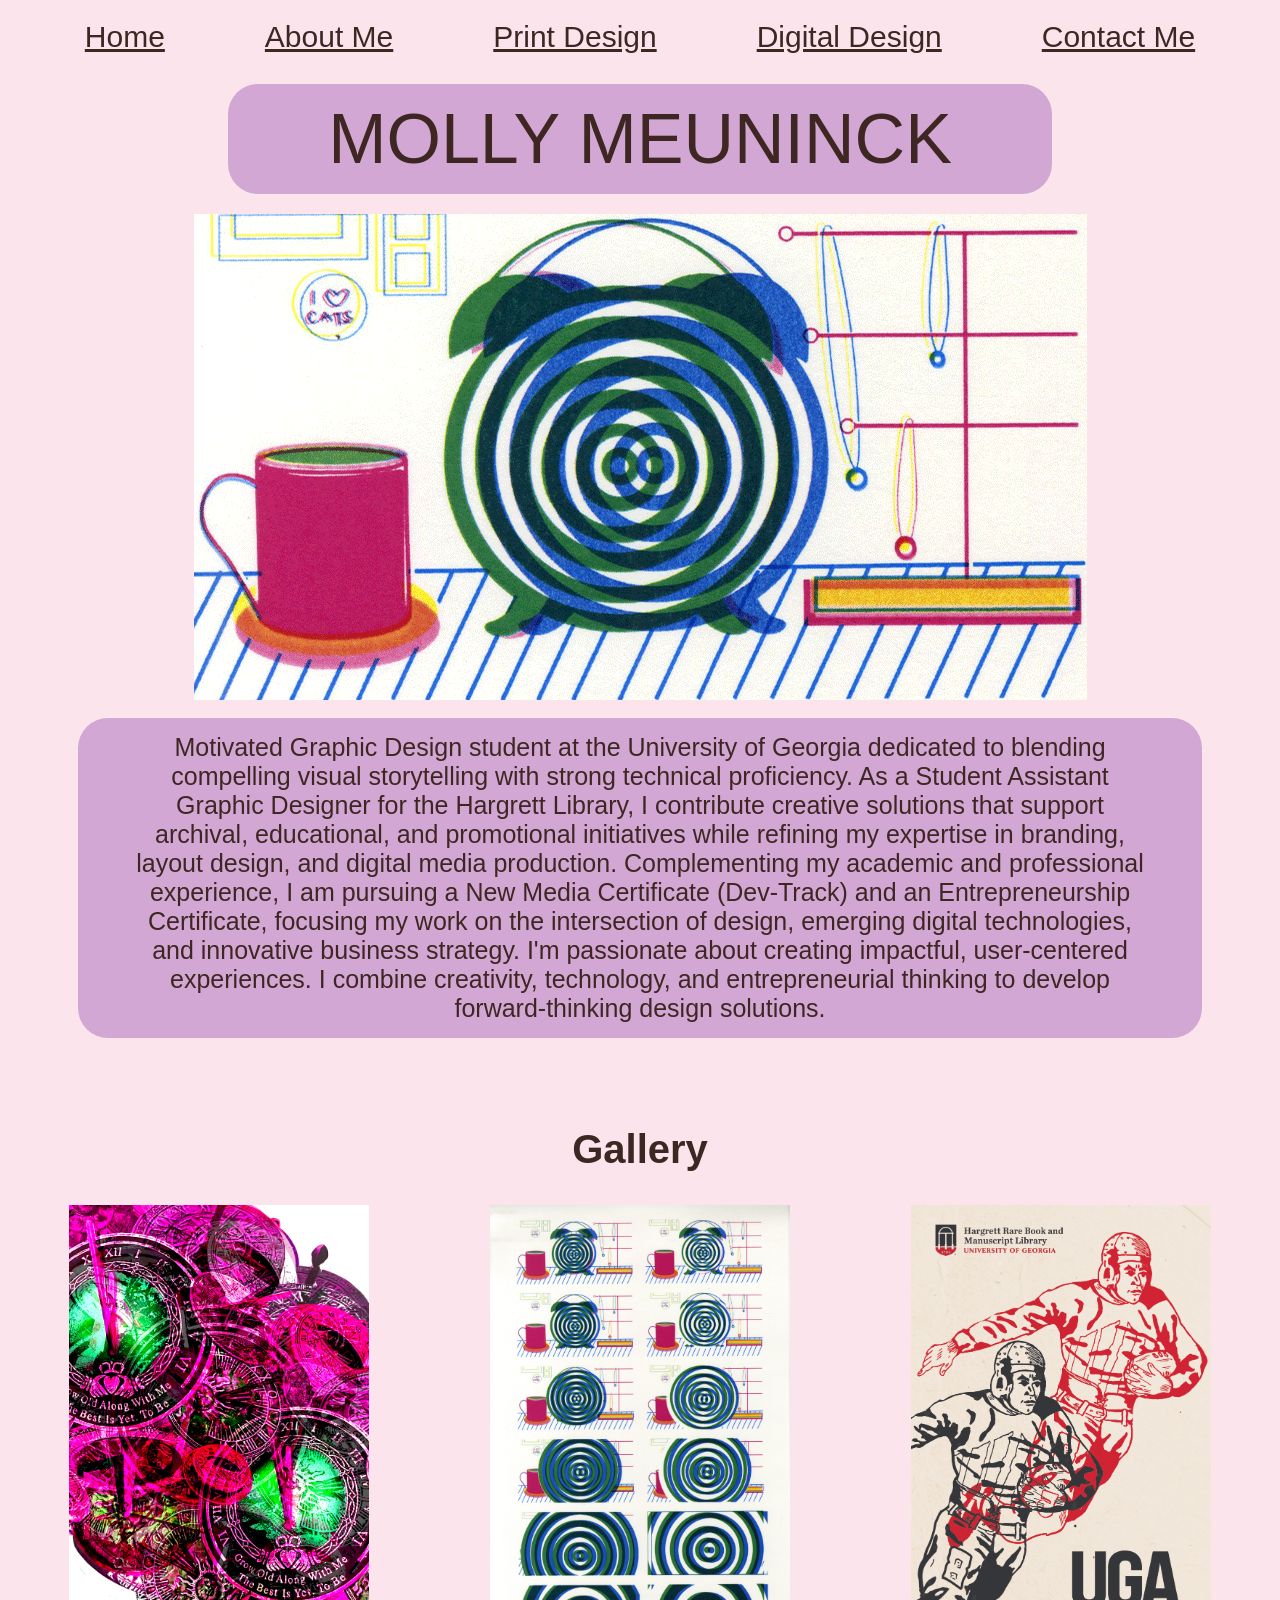
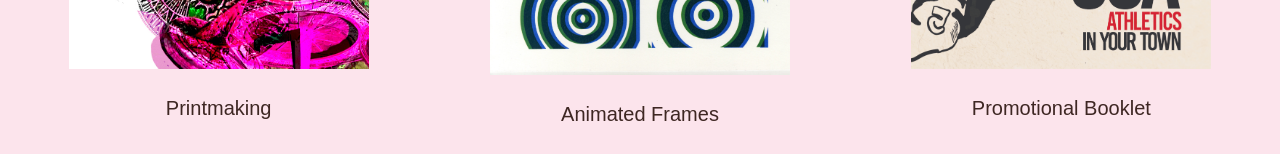
==== commit a97fa15c: "fixes" ====
--- a/index.html
+++ b/index.html
@@ -44,7 +44,7 @@
         <h1>MOLLY MEUNINCK</h1>
         <img class="animationPic" src="images/animationPrint_MollyMeuninck.gif" alt=""  >
         <!-- <h1>MOLLY MEUNINCK</h1> -->
-        <p class="description">Motivated third-year Graphic Design student at the University of Georgia dedicated to blending compelling visual storytelling with strong technical proficiency. As a Student Assistant Graphic Designer for the Hargrett Library, I contribute creative solutions that support archival, educational, and promotional initiatives while refining my expertise in branding, layout design, and digital media production. Complementing my academic and professional experience, I am pursuing a New Media Certificate (Dev-Track) and an Entrepreneurship Certificate, focusing my work on the intersection of design, emerging digital technologies, and innovative business strategy. I'm passionate about creating impactful, user-centered experiences. I combine creativity, technology, and entrepreneurial thinking to develop forward-thinking design solutions.</p>
+        <p class="description">Motivated Graphic Design student at the University of Georgia dedicated to blending compelling visual storytelling with strong technical proficiency. As a Student Assistant Graphic Designer for the Hargrett Library, I contribute creative solutions that support archival, educational, and promotional initiatives while refining my expertise in branding, layout design, and digital media production. Complementing my academic and professional experience, I am pursuing a New Media Certificate (Dev-Track) and an Entrepreneurship Certificate, focusing my work on the intersection of design, emerging digital technologies, and innovative business strategy. I'm passionate about creating impactful, user-centered experiences. I combine creativity, technology, and entrepreneurial thinking to develop forward-thinking design solutions.</p>
         <!-- <button><a href="https://www.linkedin.com/in/mollyfmeuninck/">LinkedIn</a></button> -->
         <a href="https://www.linkedin.com/in/mollyfmeuninck/"><img src="images/linkeding.png" alt="" width = 40px height = auto></a>
         <!-- <button><a href="https://medium.com/@meuninckmolly">Medium</a></button> -->
--- a/style.css
+++ b/style.css
@@ -23,9 +23,6 @@
     padding:15px 100px;
     border-radius: 30px;
     display: inline-block;
-    
-
-
 }
 
 html{
@@ -104,7 +101,7 @@
     margin-left: 70px;
     margin-right: 70px;
     margin-top: 20px;
-    font-family: Arial, sans-serif;
+    font-family: "dolly-new", sans-serif;
     font-size: 18px;  
 }
 
@@ -137,14 +134,22 @@
     outline: 5px solid #D81B60; 
 }
 
-.logo{
-    text-align: right;
+h3 {
+    font-family: "gunter", sans-serif;
+    font-weight: 400;
+    font-style: normal;
+    font-size: 20px;
 }
 
 @media screen and (max-width: 600px) {
     h1 {
-        font-size: 30px;
+        font-size: 25px;
         padding: 10px 20px;
+    }
+
+    h3{
+        font-size: 15px;
+        text-align: center;
     }
 
     #container {
@@ -160,11 +165,22 @@
     }
 
     #gallery {
-        flex-wrap: wrap;
+        display: grid;
+        grid-template-columns: 1fr;
+        width: 100%;
+        justify-items: center;
+        align-items: start;
+        gap: 30px;
+    }
+
+    #gallery img {
+        width: 200px;
+        max-width: 80%;
+        height: auto;
     }
 
     h2 {
-        font-size: 30px;
+        font-size: 25px;
     }
 
     .description {
@@ -174,7 +190,7 @@
     }
 
     p {
-        font-size: 18px;
+        font-size: 15px;
     }
 
     img {
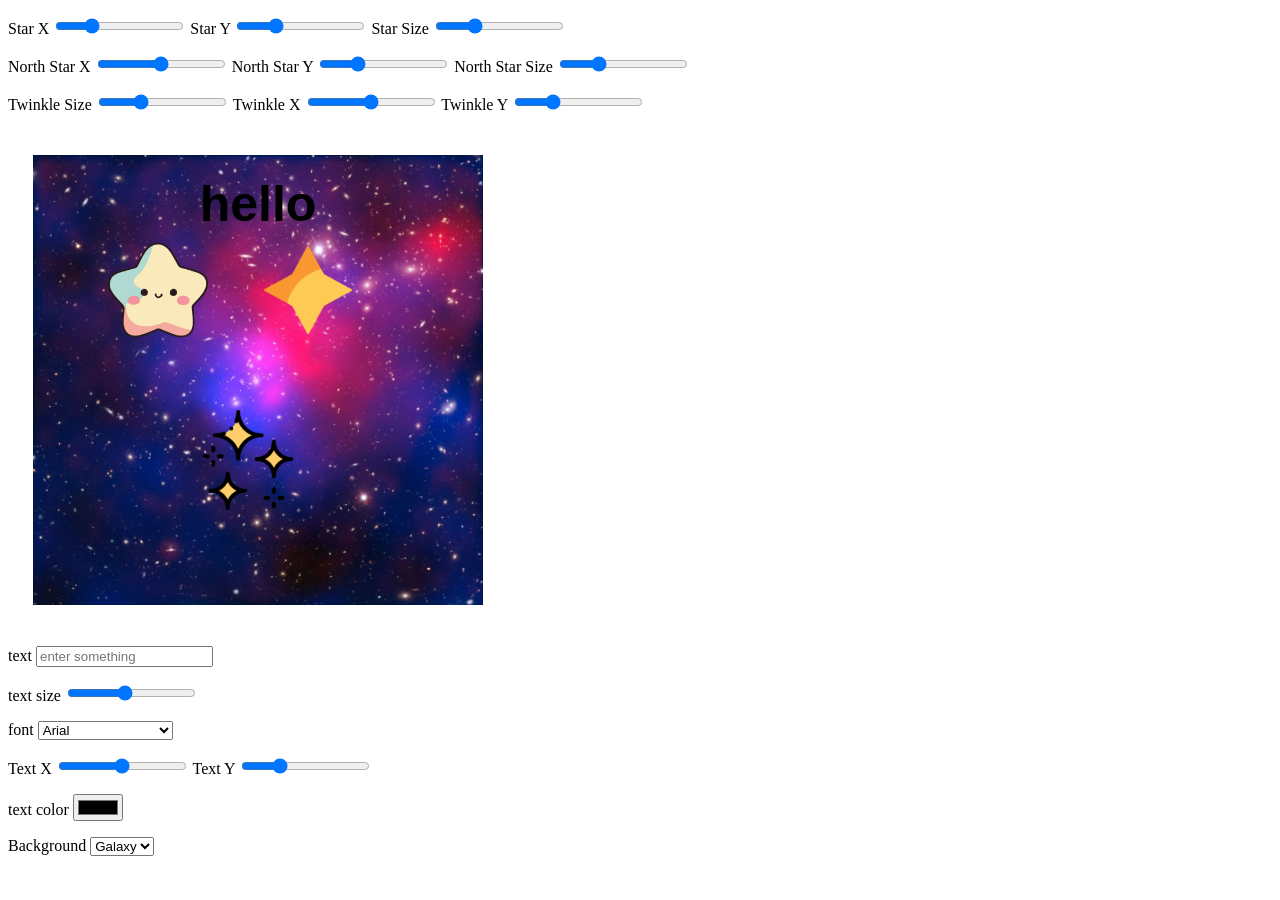
==== commit bca12e0f: "fixing site" ====
--- a/index.html
+++ b/index.html
@@ -3,77 +3,129 @@
 <head>
     <meta charset="UTF-8">
     <meta name="viewport" content="width=device-width, initial-scale=1.0">
-    <title>Index</title>
-    
-    <link rel="preconnect" href="https://fonts.googleapis.com">
-    <link rel="preconnect" href="https://fonts.gstatic.com" crossorigin>
-    <link href="https://fonts.googleapis.com/css2?family=Jacquarda+Bastarda+9&display=swap" rel="stylesheet">
-
-    <link rel="stylesheet" href="https://use.typekit.net/bip7csp.css">
-
-    <link rel="stylesheet" href="https://use.typekit.net/bip7csp.css">
-
-    <link rel="stylesheet" href="https://use.typekit.net/bip7csp.css">
-
-    <link rel="stylesheet" href="https://use.typekit.net/bip7csp.css">
-    
-    <link rel="stylesheet" href="style.css">
-
+    <title>Document</title>
+    <link rel="stylesheet" href="Input.css">
 </head>
 <body>
-    <!-- Navigation bar -->
-    <!-- <nav id="directory">
-        <ul>
-            <li><a href="about.html">About Me</a></li>
-            <li><a href="print.html">Print Design</a></li>
-            <li><a href="digital.html">Digital Design</a></li>
-            <li><a href="contact.html">Contact Me</a></li>
-        </ul>
-    </nav> -->
+<p>
+    <!-- <label for="square-color">Square Color</label>
+    <input id="square-color" type="color" value="#ffff00" />
+    <output for="square-color"></output> -->
+</p>
 
-    <div id="container">
-        <a href="index.html">Home</a>
-        <a href="about.html">About Me</a>
-        <a href="print.html">Print Design</a>
-        <a href="digital.html">Digital Design</a>
-        <a href="contact.html">Contact Me</a>
-    </div>
+<p>
+    <label for="star-x">Star X</label>
+    <input id="star-x" type="range" min="0" max="400" value="100" />
+    <label for="star-y">Star Y</label>
+    <input id="star-y" type="range" min="0" max="400" value="110" />
+    <label for="star-scale">Star Size</label>
+    <input id="star-scale" type="range" min="0.2" max="3" step="0.1" value="1">
+</p>
 
-    <!-- Header -->
-    <header>
-        <h1>MOLLY MEUNINCK</h1>
-        <img class="animationPic" src="images/animationPrint_MollyMeuninck.gif" alt=""  >
-        <!-- <h1>MOLLY MEUNINCK</h1> -->
-        <p class="description">Motivated Graphic Design student at the University of Georgia dedicated to blending compelling visual storytelling with strong technical proficiency. As a Student Assistant Graphic Designer for the Hargrett Library, I contribute creative solutions that support archival, educational, and promotional initiatives while refining my expertise in branding, layout design, and digital media production. Complementing my academic and professional experience, I am pursuing a New Media Certificate (Dev-Track) and an Entrepreneurship Certificate, focusing my work on the intersection of design, emerging digital technologies, and innovative business strategy. I'm passionate about creating impactful, user-centered experiences. I combine creativity, technology, and entrepreneurial thinking to develop forward-thinking design solutions.</p>
-        <!-- <button><a href="https://www.linkedin.com/in/mollyfmeuninck/">LinkedIn</a></button> -->
-        <a href="https://www.linkedin.com/in/mollyfmeuninck/"><img src="images/linkeding.png" alt="" width = 40px height = auto></a>
-        <!-- <button><a href="https://medium.com/@meuninckmolly">Medium</a></button> -->
-        <a href="https://medium.com/@meuninckmolly"><img src="images/medium.png" alt="" width = 40px height = auto ></a>
+<p>
+    <label for="northStar-x">North Star X</label>
+    <input id="northStar-x" type="range" min="0" max="400" value="200" />
+    <label for="northStar-y">North Star Y</label>
+    <input id="northStar-y" type="range" min="0" max="400" value="110" />
+    <label for="northStar-scale">North Star Size</label>
+    <input id="northStar-scale" type="range" min="0.2" max="3" step="0.1" value="1">
+</p>
 
-    </header>
-    <!-- Body Text -->
-    <section>
-        <h2>Gallery</h2>
+<p>
+  <label for="twinkle-scale">Twinkle Size</label>
+  <input id="twinkle-scale" type="range" min="0.1" max="3" step="0.1" value="1" />
+  <output for="twinkle-scale"></output>
+    <label for="twinkle-x">Twinkle X</label>
+    <input id="twinkle-x" type="range" min="0" max="400" value="200" />
+    <label for="twinkle-y">Twinkle Y</label>
+    <input id="twinkle-y" type="range" min="0" max="400" value="110" />
+</p>
 
-        <div id="gallery">
-            <div>           
-                <a href="print.html" ><img class="imagePrint" src="images/sundial.jpg" alt="sundial Print" ></a>
-                <p>Printmaking</p>
-            </div>
-            <div>            
-                <a href="digital.html"><img class="digi" src="images/Animated.jpg" alt="12 Frame Animated Printed" ></a>
-                <p>Animated Frames</p>
-            </div>
-            <div>            
-                <a href="print.html"><img class="imagePrint" src="images/athletics.jpg" alt="Booklet for promoting UGA Athletics Summer traveling exhibit" ></a>
-                <p>Promotional Booklet</p>
-            </div>
-        </div>
+<div id="bg">
+  <!-- <div id="square"></div> -->
+   <img id="square" src="Images/yUNBsTejMsRxvemMzX62u9-1000-80.jpg">
+  <img id="star" src="Images/a-star-with-a-pink-and-blue-face-png.webp" />
+  <img id="northStar" src="Images/free-north-star-icon-2762-thumb.png" />
+  <img id="twinkle" src="Images/twinkle.png" />
+  <h1 id="word">hello</h1>
+</div>
 
-    </section>
-    <!-- <p>TO BREAK <br> LINES USE<br> THIS</p>
-    <a href="https://www.instagram.com">Instagram</a>
-    <br>
-    <img src="IMG_0356.HEIC" width = 200px height = auto> -->
+
+<!-- <p>
+    <label for="word-input">Text</label>
+    <input id="word-input" type="text" placeholder="enter something">
+</p>
+
+<p>
+    <label for="word-size">Text Size</label>
+    <input id="word-size" type="range" min="10" max="100" value="50">
+        <label for="word-x">Text X</label>
+    <input id="word-x" type="range" min="0" max="400" value="200" />
+    <label for="word-y">Text Y</label>
+    <input id="word-y" type="range" min="0" max="400" value="110" />
+</p>
+
+<p>
+    <label for="word-font">Font</label>
+    <select id="word-font">
+        <option value="Arial">Arial</option>
+        <option value="Georgia">Georgia</option>
+        <option value="Times New Roman">Times New Roman</option>
+        <option value="Courier New">Courier New</option>
+        <option value="Verdana">Verdana</option>
+        <option value="Comic Sans MS">Comic Sans MS</option>
+    </select> -->
+
+    <p>
+    <label for="word-input">text</label>
+    <input id="word-input" type="text" placeholder="enter something">
+</p>
+
+<p>
+    <label for="word-size">text size</label>
+    <input id="word-size" type="range" min="10" max="100" value="50">
+</p>
+
+<p>
+    <label for="word-font">font</label>
+    <select id="word-font">
+        <option value="Arial">Arial</option>
+        <option value="Georgia">Georgia</option>
+        <option value="Times New Roman">Times New Roman</option>
+        <option value="Courier New">Courier New</option>
+    </select>
+</p>
+
+<p>
+            <label for="word-x">Text X</label>
+    <input id="word-x" type="range" min="0" max="400" value="200" />
+    <label for="word-y">Text Y</label>
+    <input id="word-y" type="range" min="0" max="400" value="110" />
+</p>
+
+<p>
+    <label for="word-color">text color</label>
+    <input id="word-color" type="color" value="#000000">
+</p>
+
+<!-- <p>
+    <label for="word-color">text color</label>
+    <input id="word-color" type="color" value="#000000">
+</p> -->
+
+
+
+        <label for="background-image">Background</label>
+    <select id="background-image">
+        <option value="Images/yUNBsTejMsRxvemMzX62u9-1000-80.jpg">Galaxy</option>
+        <option value="Images/M1127597123LE_thumb.png">Moon</option>
+
+    </select>
+</p>
+
+
+<script src="Input.js"></script>
 </body>
-</html>+</html><p>
+
+  
--- a/Input.css
+++ b/Input.css
@@ -0,0 +1,61 @@
+#bg {
+    position: relative;
+    width: 500px;
+    height: 500px;
+    overflow: hidden;
+}
+
+#bg > * {
+    position: absolute;
+}
+
+img {
+    width: 100px;
+}
+
+#square {
+    width: 450px;
+    height: 450px;
+    left: 25px;
+    top: 25px;
+
+    object-fit: cover;
+
+    z-index: 0;
+}
+
+#star {
+    left: 100px;
+    top: 110px;
+    z-index: 2;
+}
+
+#northStar {
+    left: 250px;
+    top: 110px;
+    z-index: 2;
+}
+
+#twinkle {
+    left: 190px;
+    top: 280px;
+    z-index: 2;
+}
+
+/* TEXT INSIDE THE SQUARE */
+#word {
+    left: 50%;
+    top: 45px;
+
+    transform: translateX(-50%);
+
+    margin: 0;
+
+    z-index: 3;
+
+    font-size: 50px;
+    font-family: Arial, sans-serif;
+
+    white-space: nowrap;
+}
+
